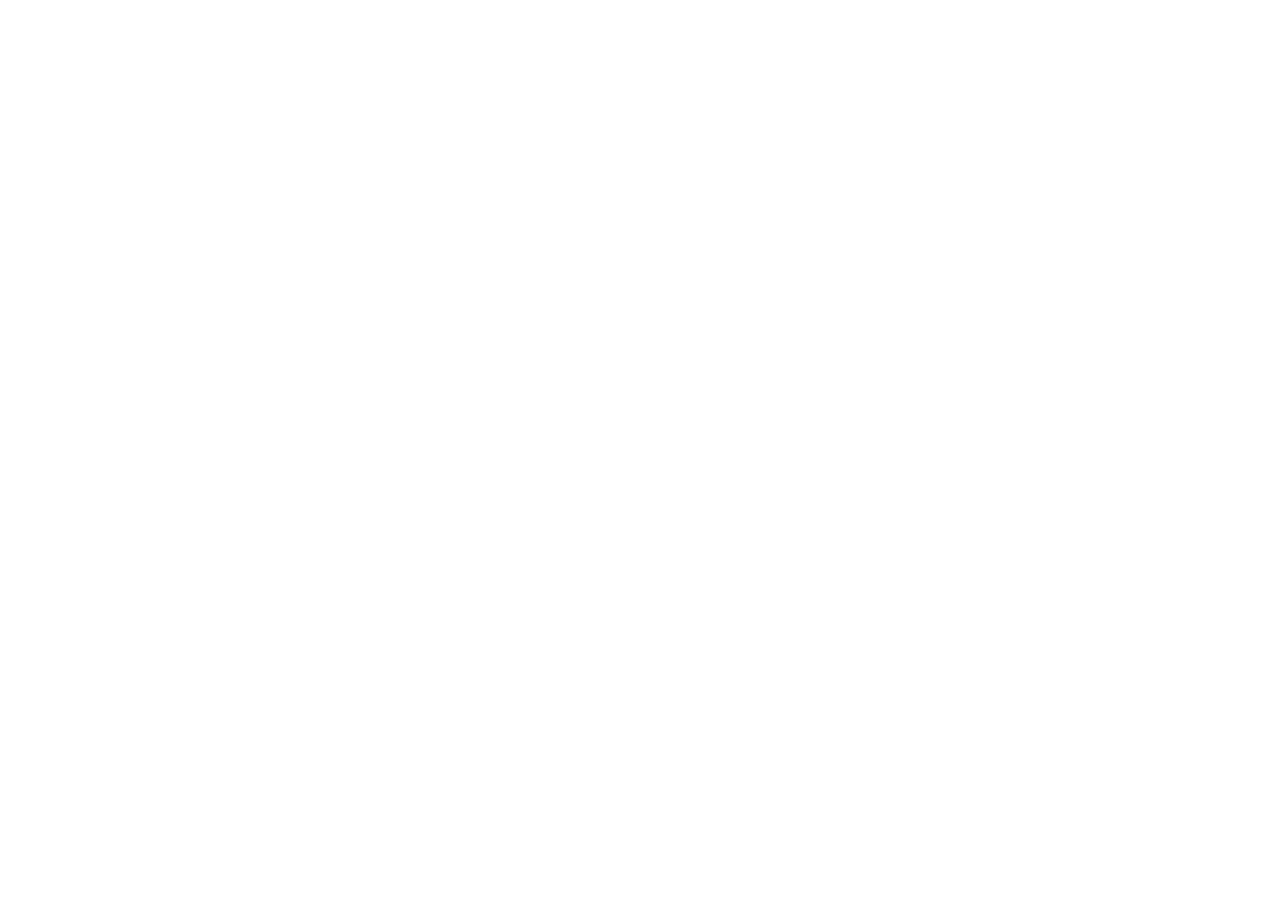
==== index.html @ abf5f984 "Added HTML code succesfully" ====
<!DOCTYPE html>
<html>
<head>
    <title>Pong Game</title>
    <link rel="stylesheet" href="style.css" >
</head>
<body>

    <canvas id="gameCanvas"></canvas>

    <script src="script.js"></script>

</body>
</html>
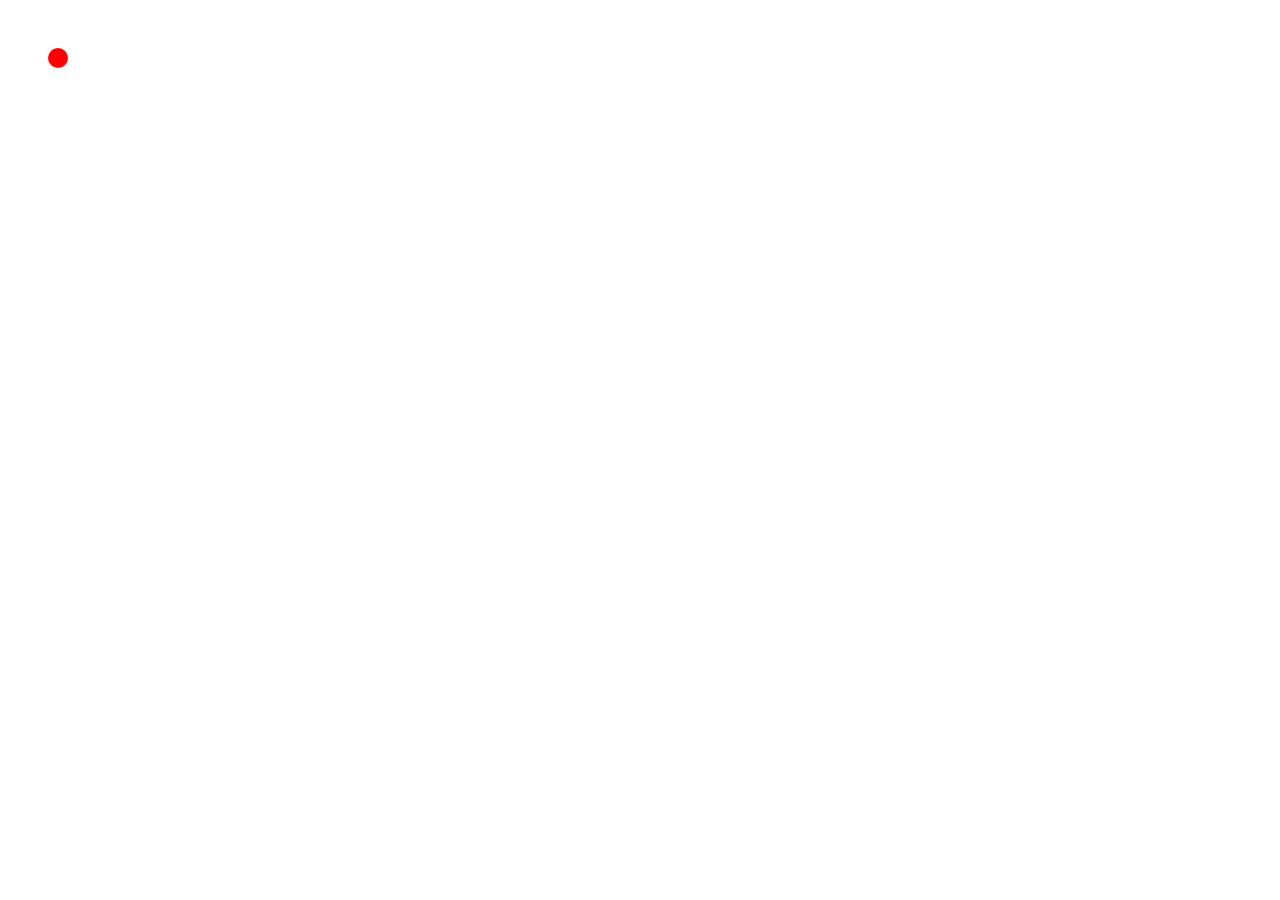
==== commit c588a35a: "day 2: paddle movement and ball working" ====
--- a/index.html
+++ b/index.html
@@ -1,14 +1,17 @@
+
+
 <!DOCTYPE html>
-<html>
+<html lang="en">
 <head>
-    <title>Pong Game</title>
-    <link rel="stylesheet" href="style.css" >
+    <meta charset="UTF-8">
+    <meta name="viewport" content="width=device-width, initial-scale=1.0">
+    <title>Pomg Game</title>
 </head>
 <body>
-
     <canvas id="gameCanvas"></canvas>
 
     <script src="script.js"></script>
+    
+</body>
+</html>
 
-</body>
-</html>
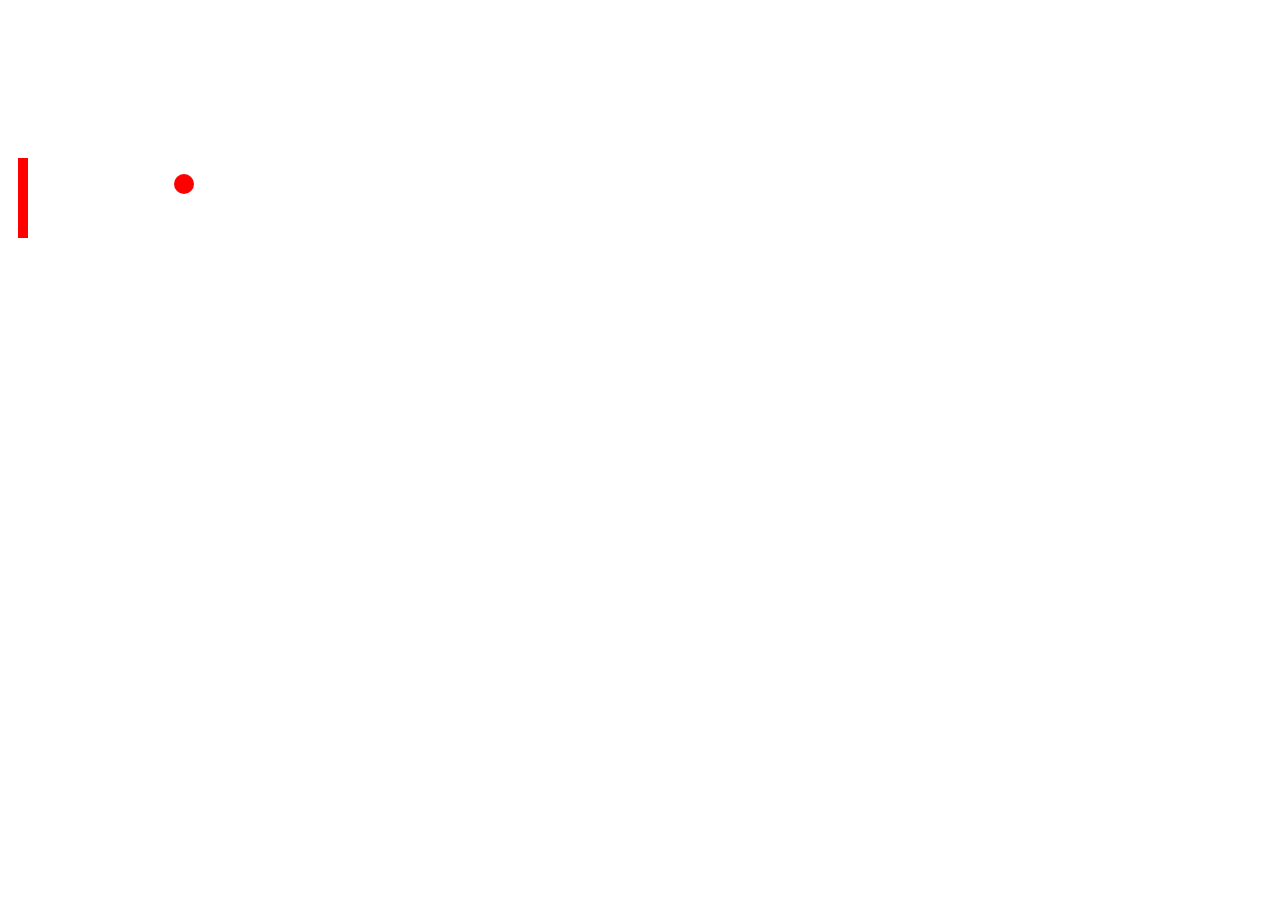
==== commit fe1d27ea: "DAY 4: collision and smooth gameplay complete" ====
--- a/index.html
+++ b/index.html
@@ -15,3 +15,6 @@
 </body>
 </html>
 
+
+
+
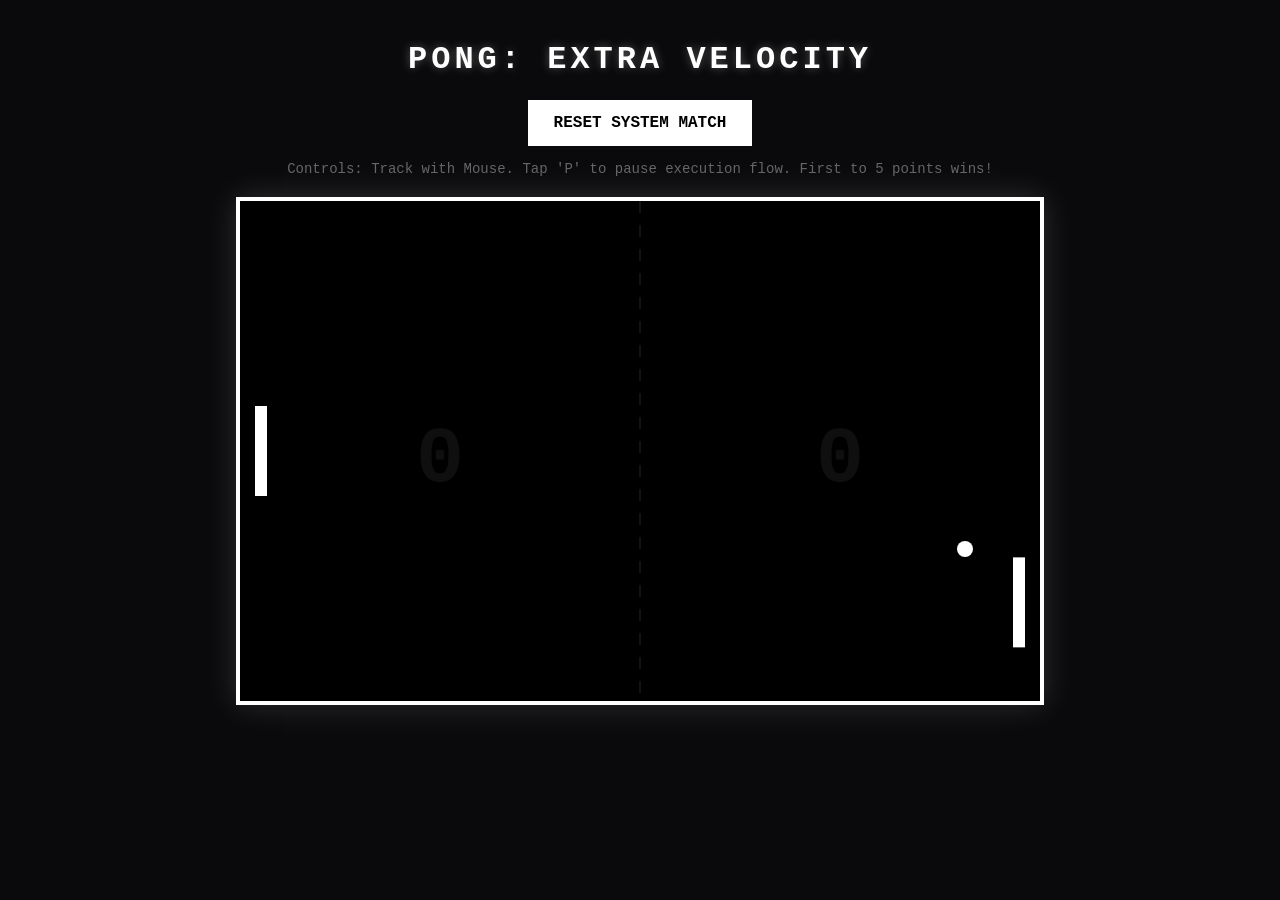
==== commit a3853046: "Update index.html" ====
--- a/index.html
+++ b/index.html
@@ -1,20 +1,23 @@
-
-
 <!DOCTYPE html>
-<html lang="en">
+<html lang="hi">
 <head>
-    <meta charset="UTF-8">
-    <meta name="viewport" content="width=device-width, initial-scale=1.0">
-    <title>Pomg Game</title>
+  <meta charset="UTF-8">
+  <title>PONG: EXTRA VELOCITY</title>
+  <link rel="stylesheet" href="style.css">
 </head>
 <body>
-    <canvas id="gameCanvas"></canvas>
 
-    <script src="script.js"></script>
-    
+  <h1>PONG: EXTRA VELOCITY</h1>
+  <div id="controls">
+    <button onclick="restartGame()">RESET SYSTEM MATCH</button>
+  </div>
+  <p class="info">Controls: Track with Mouse. Tap 'P' to pause execution flow. First to 5 points wins!</p>
+
+  <canvas id="gameCanvas" width="800" height="500"></canvas>
+
+  <!-- स्क्रिप्ट को यहाँ नीचे कनेक्ट किया गया है -->
+  <script src="script.js"></script>
 </body>
 </html>
 
 
-
-
--- a/style.css
+++ b/style.css
@@ -0,0 +1,43 @@
+body { 
+  text-align: center; 
+  background: #0a0a0c; 
+  color: #fff; 
+  font-family: 'Courier New', Courier, monospace; 
+  margin: 0; 
+  padding: 20px; 
+}
+h1 { 
+  letter-spacing: 4px; 
+  color: #ffffff; 
+  text-shadow: 0 0 10px rgba(255,255,255,0.3); 
+}
+#controls {
+  margin-bottom: 15px;
+}
+button { 
+  padding: 12px 24px; 
+  font-size: 16px; 
+  font-weight: bold; 
+  background: #fff; 
+  color: #000; 
+  border: 2px solid #fff; 
+  cursor: pointer; 
+  transition: 0.2s; 
+  font-family: inherit; 
+}
+button:hover { 
+  background: #000; 
+  color: #fff; 
+  box-shadow: 0 0 15px rgba(255,255,255,0.4); 
+}
+canvas { 
+  background: #000; 
+  display: block; 
+  margin: 20px auto; 
+  border: 4px solid #fff; 
+  box-shadow: 0 0 30px rgba(255, 255, 255, 0.15); 
+}
+.info { 
+  color: #666; 
+  font-size: 14px; 
+}
